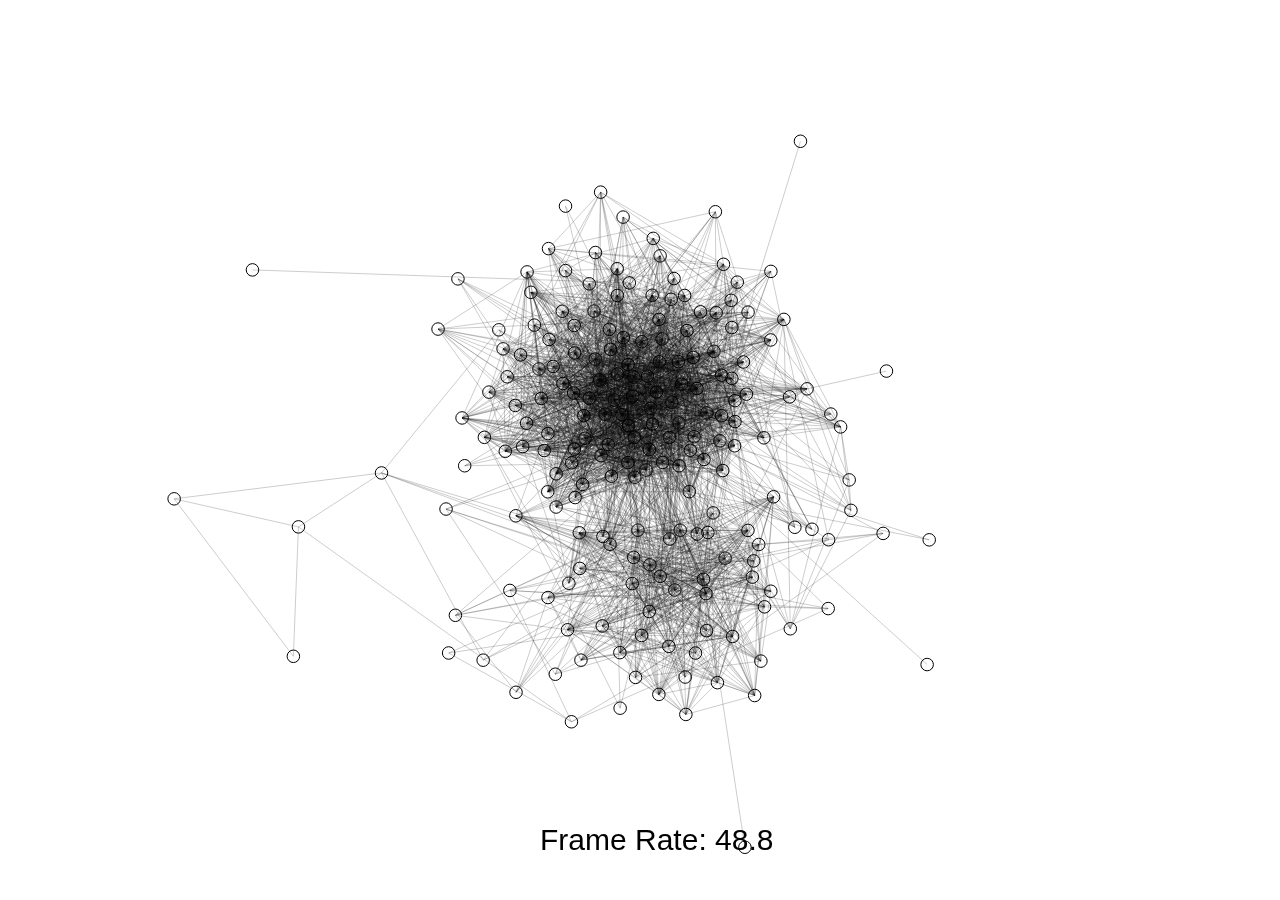
==== examples/force-directed-graph/index.html @ 6add1742 "Update" ====
<html>

<body onload="canvas.setup()">

    <canvas id="canvasArea1" style="position: absolute; left: 0; top: 0; z-index: 0; width:100%;height:100%"></canvas>
    <canvas id="canvasArea2"
        style="visibility: hidden; position: absolute; left: 0; top: 0; z-index: 0; width:100%;height:100%"></canvas>

    <script src="./canvas.js"></script>
    <script src="https://code.jquery.com/jquery-3.2.1.min.js"></script>
</body>

</html>
<script>

    // Declare all global variables here
    const constants = {
        metre: 7, // 10 Pixels / metre
        gravity: 0,
        friction: 10,
        timeStep: 20,
        velocityConstant: 10,
        repulsiveForceConstant: 800,
        attractiveConstant: 0.1
    }
    // Declare all global variables here


    // Ball type enumeration
    const ballType = {
        NORMAL: 1,
        FIXED: 2,
        FOLLOW: 3
    }

    // Global list which contains the state
    var global = {
        balls: [],
        ropes: [],
        offsetX: 0,
        offsetY: 0,
        lastSelected: undefined,
        prevTime: 0,
        frameRate: 0
    }

    // Class Ball
    class Ball {
        constructor(x = 0, y = 0, mass = 3.0, density = 1.0) {

            // Position of ball
            this.x = x;
            this.y = y;

            // console.log(this.x, this.y);

            // Velocity of ball
            this.vx = 0;
            this.vy = 0;

            // Force on ball
            this.fx = 0;
            this.fy = 0;

            this.degree = 0;

            // Ball properties
            this.mass = mass;
            this.type = ballType.NORMAL;
            this.density = density;


            // Adds ball to global ropeList
            global.balls.push(this);
            this.id = global.balls.length;
        }

        // Reset all forces and apply gravitational force
        resetForces() {
            this.fx = 0;
            this.fy = constants.gravity * this.mass;
        }

        // moves the ball by time `t`. `t` is the amount of time passed since this function was called last
        move(t) {

            if (this.type == ballType.NORMAL) {
                t /= 1000;

                // using acceleration = force/mass and velocity = acceleration*time
                this.vx += this.fx * t / this.mass;
                this.vy += this.fy * t / this.mass;

                // Using x = v*time
                this.x += constants.velocityConstant * this.vx * t;
                this.y += constants.velocityConstant * this.vy * t;

                // Applying friction
                this.vy *= 1 - constants.friction * t;
                this.vx *= 1 - constants.friction * t;

            } else if (this.type == ballType.FOLLOW) {
                // console.log(global.offsetX);
                if (!isNaN(global.offsetX) && !isNaN(global.offsetY)) {
                    this.x = (canvas.mouseX - global.offsetX) / constants.metre;
                    this.y = (canvas.mouseY - global.offsetY) / constants.metre;
                }

            }

        }

        render() {
            canvas.setColor("black");
            var x = constants.metre * this.x;
            var y = constants.metre * this.y;
            var radius = constants.metre * this.radius();
            canvas.drawCircle(x + global.offsetX, y + global.offsetY, radius);
        }

        radius() {

            var volume = this.mass / this.density;
            return Math.pow(3.0 * volume / (Math.PI * 4.0), 1 / 3.0);
        }

        //Distance is a function which calculates Distance between 2 points
        distance(other) {
            return Math.sqrt((this.x - other.x) * (this.x - other.x) + (this.y - other.y) * (this.y - other.y));
        }

        //Angle is a function which calculates the angle between 2 points
        angle(other) {
            var x1 = this.x;
            var y1 = this.y;
            var x2 = other.x;
            var y2 = other.y;

            // Tan inverse
            return Math.atan2(y1 - y2, x1 - x2);
        }

        connect(other, length = 1, elasticity = 2) {
            return new Rope(this, other, length, elasticity);
        }
    }

    // Class which connects two balls
    class Rope {
        constructor(ball1, ball2, length, elasticity) {
            this.ball1 = ball1;
            this.ball2 = ball2;
            this.length = length;
            this.elasticity = elasticity;
            global.ropes.push(this);
        }

        exertForces() {

            var d = this.ball1.distance(this.ball2);
            var angle = this.ball1.angle(this.ball2);

            if (d - this.length > 0) {

                var force = (d - this.length) * (d - this.length) * this.elasticity / this.length;

                //Resolving tension into vectors
                this.ball1.fy -= force * Math.sin(angle);
                this.ball1.fx -= force * Math.cos(angle);

                //Resolving tension into vectors
                this.ball2.fy += force * Math.sin(angle);
                this.ball2.fx += force * Math.cos(angle);
            }
        }

        render() {
            canvas.setColor("rgba(0,0,0,0.2");
            //draws a line between them
            var x1 = this.ball1.x * constants.metre;
            var y1 = this.ball1.y * constants.metre;
            var x2 = this.ball2.x * constants.metre;
            var y2 = this.ball2.y * constants.metre;
            canvas.drawLine(x1 + global.offsetX, y1 + global.offsetY, x2 + global.offsetX, y2 + global.offsetY);
        }

    }

    function exertPairForces(ball1, ball2) {
        var d = ball1.distance(ball2);
        var angle = ball1.angle(ball2);


        var force = constants.repulsiveForceConstant / Math.max((d * d), 0.1);

        //Resolving tension into vectors
        ball1.fy += force * Math.sin(angle);
        ball1.fx += force * Math.cos(angle);

        //Resolving tension into vectors
        ball2.fy -= force * Math.sin(angle);
        ball2.fx -= force * Math.cos(angle);

    }



    // Declare custom functions here


    function setupFunction() {

        width = canvas.width / constants.metre; //Scaling to metres
        height = canvas.height / constants.metre; //Scaling to metres

        // basic();
        // smallChain();
        // random();
        // longChain();
        // cloth();

        $.getJSON('./jazz.json', function (data) {
            // console.log(data);
            var nodeList = [];
            for (var i = 0; i < 198; i++)
                nodeList.push(new Ball(Math.random() * width, Math.random() * height));

            for (var i = 0; i < data.length; i++) {

                var ball1 = nodeList[data[i].u - 1];
                var ball2 = nodeList[data[i].v - 1];
                ball1.connect(ball2, 3, constants.attractiveConstant);
                ball1.degree++;
                ball2.degree++;

            }

            // nodeList[0].type = ballType.FOLLOW;
        });

        global.prevTime = new Date().getTime();


    }

    // Function while will be called repeatedly 
    function main() {
        canvas.clear();
        var time = new Date().getTime();
        var frameRate = 1000 / (time - global.prevTime);
        global.frameRate = global.frameRate * 0.9 + 0.1 * frameRate;
        global.prevTime = time;

        global.offsetX = 0;
        global.offsetY = 0;

        for (var i = 0; i < global.balls.length; i++) {
            global.offsetX += global.balls[i].x
            global.offsetY += global.balls[i].y
        }

        global.offsetX /= -global.balls.length;
        global.offsetY /= -global.balls.length;

        global.offsetX *= constants.metre;
        global.offsetY *= constants.metre;

        global.offsetX += canvas.width / 2;
        global.offsetY += canvas.height / 2;

        var N = 4;
        for (var t = 0; t < N; t++) {
            // Clear forces
            for (var i = 0; i < global.balls.length; i++)
                global.balls[i].resetForces();

            // // Apply all forces
            for (var i = 0; i < global.ropes.length; i++)
                global.ropes[i].exertForces();


            for (var i = 0; i < global.balls.length; i++)
                for (var j = i + 1; j < global.balls.length; j++)
                    exertPairForces(global.balls[i], global.balls[j]);

            // // Move by time T
            for (var i = 0; i < global.balls.length; i++)
                global.balls[i].move(constants.timeStep / N);
        }

        // render
        for (var i = 0; i < global.ropes.length; i++)
            global.ropes[i].render();

        for (var i = 0; i < global.balls.length; i++)
            global.balls[i].render();

        if (global.lastSelected) {
            var msg = "ID: " + global.lastSelected.id + ", " + "Degree: " + global.lastSelected.degree;
            canvas.ctx.textAlign = "center";
            canvas.drawText(canvas.width / 2, 50, msg, fontSize = 30)
        }
        canvas.ctx.textAlign = "left";
        canvas.drawText(canvas.width / 2 - 100, canvas.height - 50, "Frame Rate: " + Math.round(global.frameRate * 10)/10, fontSize = 30)


    }

    // Override functions here; 
    canvas.mainFunction = main;
    canvas.setupFunction = setupFunction;


    canvas.startMain(constants.timeStep);

    canvas.mouseDownCallback = function () {

        var xx = (canvas.mouseX - global.offsetX) / constants.metre;
        var yy = (canvas.mouseY - global.offsetY) / constants.metre;
        console.log(xx, yy);
        for (var i = 0; i < global.balls.length; i++) {
            var x = global.balls[i].x;
            var y = global.balls[i].y;
            var d = Math.sqrt((x - xx) * (x - xx) + (y - yy) * (y - yy));
            // console.log(i, d);

            if (d <= global.balls[i].radius() * 2) {
                global.lastSelected = global.balls[i];
                global.lastSelected.type = ballType.FOLLOW;
                return;
            }
        }

    }

    canvas.mouseUpCallback = function () {
        if (global.lastSelected) {
            global.lastSelected.type = ballType.NORMAL;
            global.lastSelected = undefined;
        }
    }

    canvas.keyUpCallback = function (e) {
        if (e.key == "ArrowUp")
            constants.metre++;
        if (e.key == "ArrowDown")
            constants.metre--;

        constants.metre = Math.max(1, constants.metre);
        constants.metre = Math.min(25, constants.metre);
    }



</script>
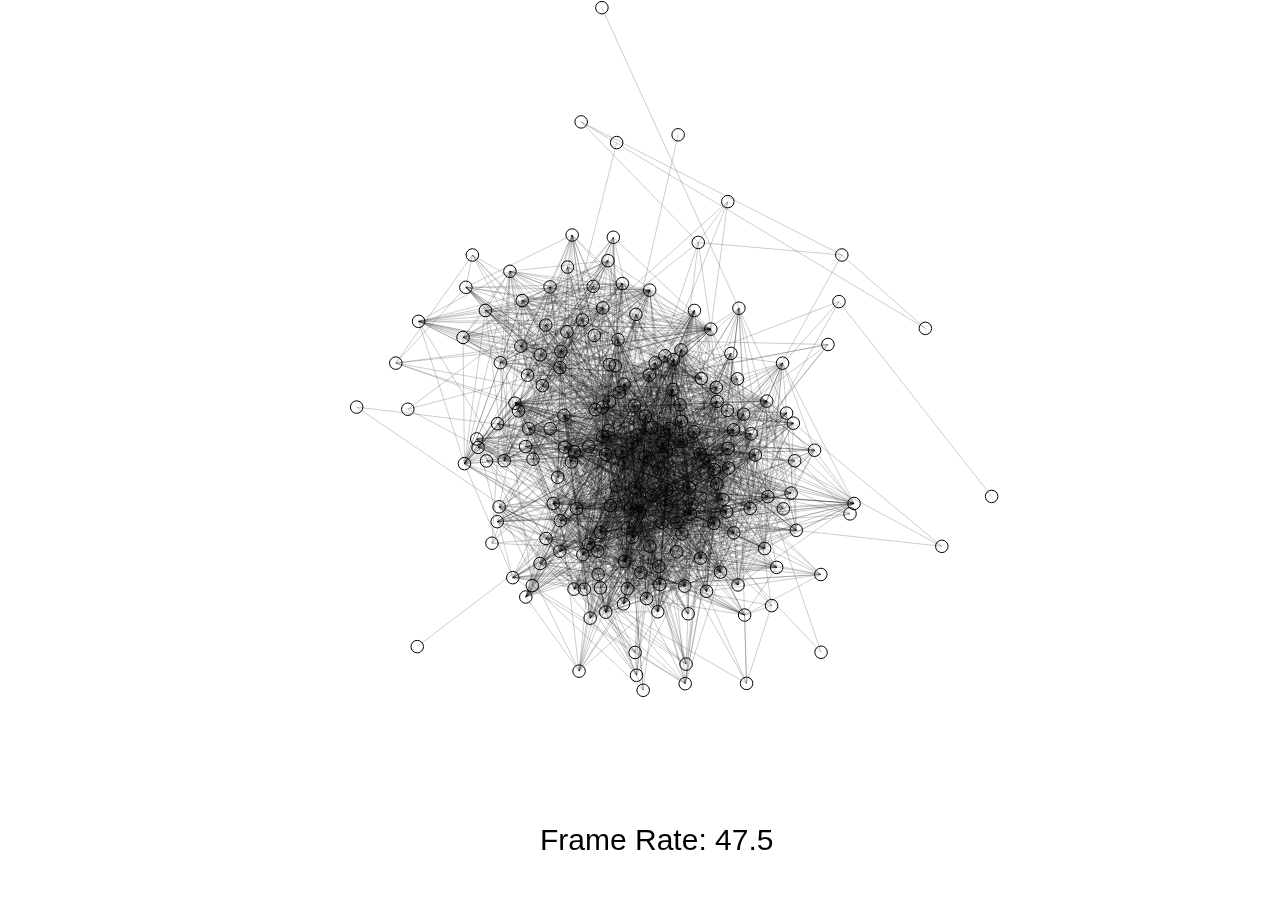
==== commit 2e7d26d3: "Update" ====
--- a/examples/force-directed-graph/index.html
+++ b/examples/force-directed-graph/index.html
@@ -268,7 +268,7 @@
         global.offsetX += canvas.width / 2;
         global.offsetY += canvas.height / 2;
 
-        var N = 4;
+        var N = 2;
         for (var t = 0; t < N; t++) {
             // Clear forces
             for (var i = 0; i < global.balls.length; i++)
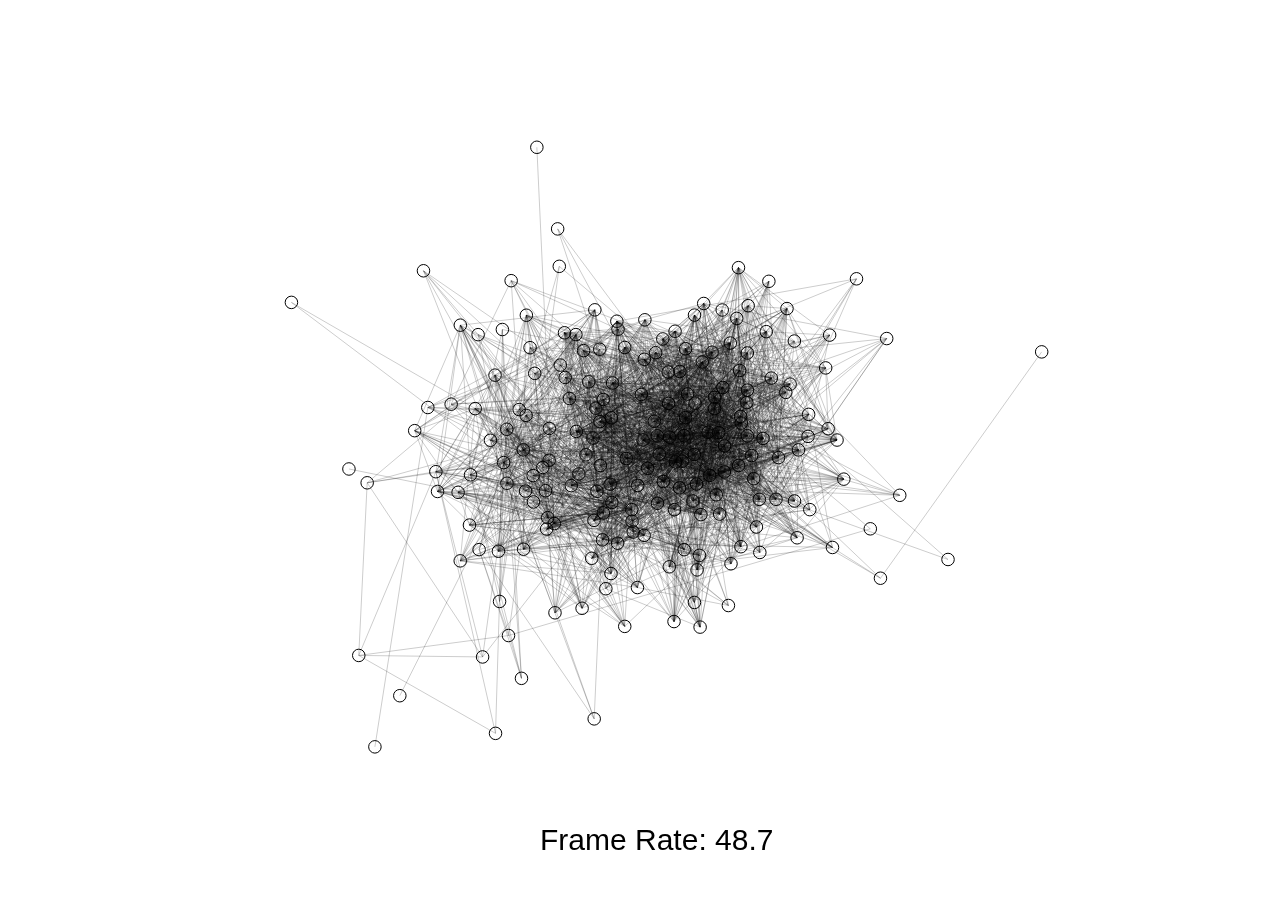
==== commit 2cfc29c7: "Update" ====
--- a/examples/force-directed-graph/index.html
+++ b/examples/force-directed-graph/index.html
@@ -324,7 +324,7 @@
             var d = Math.sqrt((x - xx) * (x - xx) + (y - yy) * (y - yy));
             // console.log(i, d);
 
-            if (d <= global.balls[i].radius() * 2) {
+            if (d <= global.balls[i].radius() * 3) {
                 global.lastSelected = global.balls[i];
                 global.lastSelected.type = ballType.FOLLOW;
                 return;
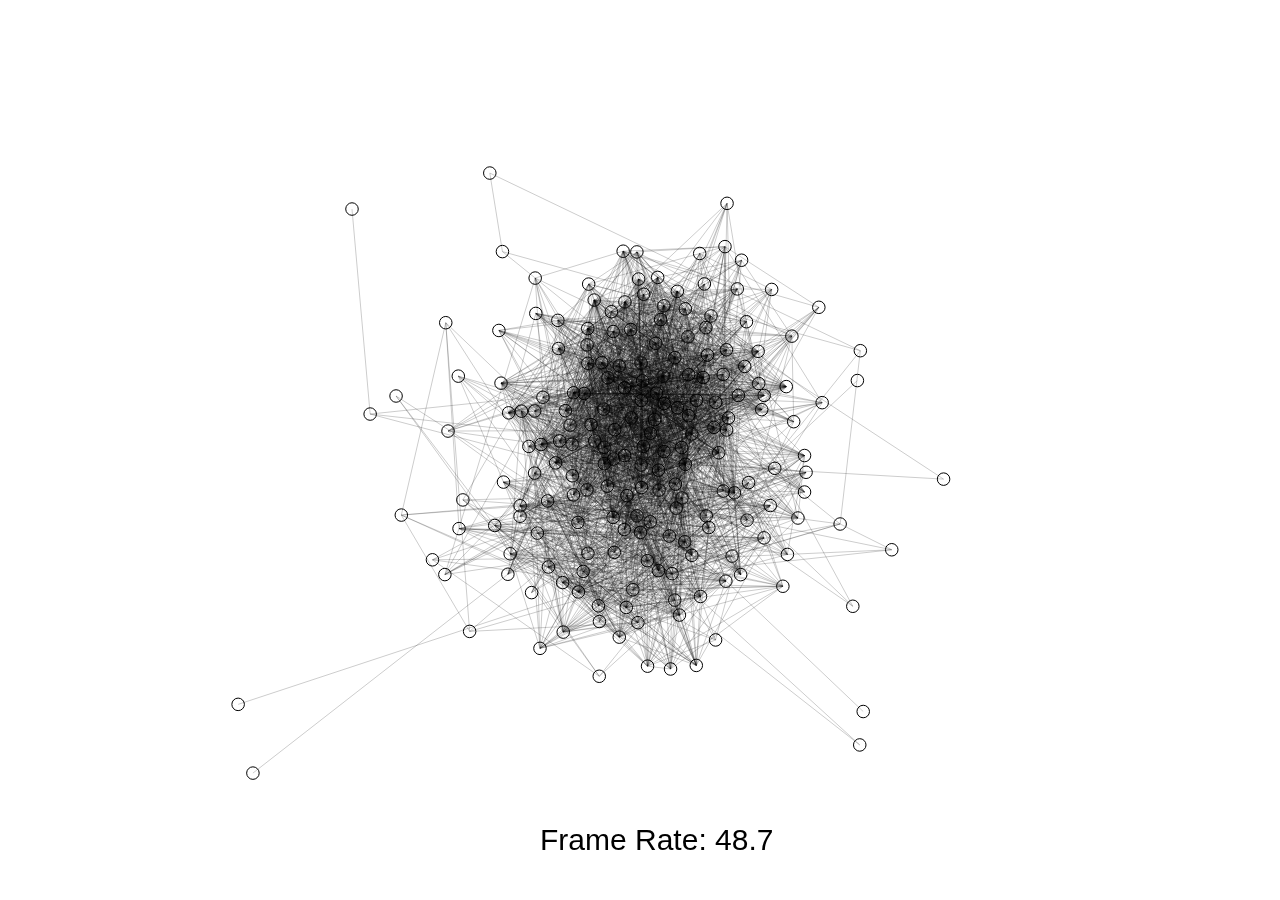
==== commit 6987279b: "Updated the frontend and the script" ====
--- a/examples/force-directed-graph/index.html
+++ b/examples/force-directed-graph/index.html
@@ -268,7 +268,7 @@
         global.offsetX += canvas.width / 2;
         global.offsetY += canvas.height / 2;
 
-        var N = 2;
+        var N = 4;
         for (var t = 0; t < N; t++) {
             // Clear forces
             for (var i = 0; i < global.balls.length; i++)
@@ -324,7 +324,7 @@
             var d = Math.sqrt((x - xx) * (x - xx) + (y - yy) * (y - yy));
             // console.log(i, d);
 
-            if (d <= global.balls[i].radius() * 3) {
+            if (d <= global.balls[i].radius() * 2) {
                 global.lastSelected = global.balls[i];
                 global.lastSelected.type = ballType.FOLLOW;
                 return;
